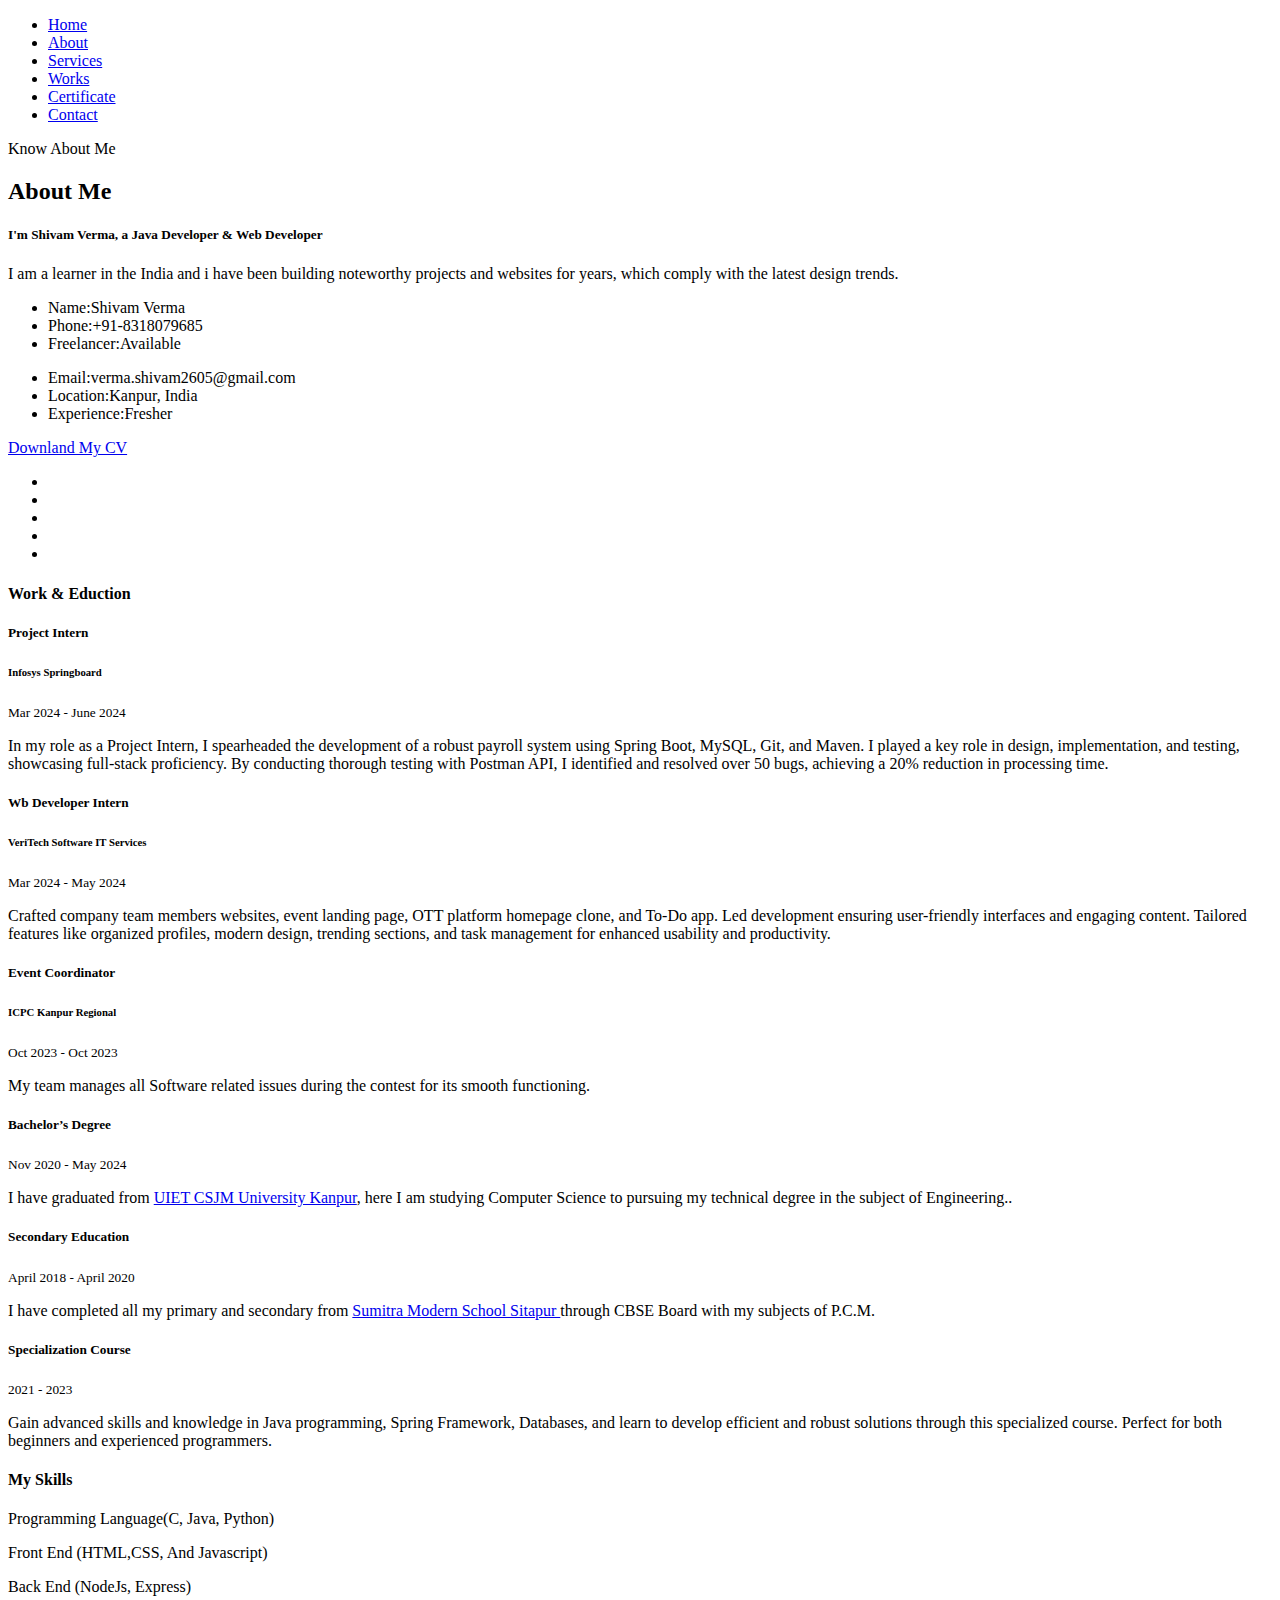
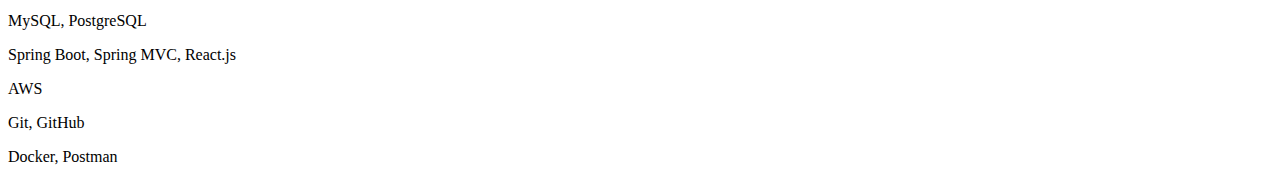
==== about.html @ c759f681 "updated information" ====
<!doctype html>
<html lang="en">


<!-- Mirrored from elmiz.assiagroupe.net/Elmiz/8/light/about.html by HTTrack Website Copier/3.x [XR&CO'2014], Fri, 14 Apr 2023 18:51:17 GMT -->
<head>
    <!-- Meta -->
    <meta charset="UTF-8">
    <meta name="viewport" content="width=device-width, initial-scale=1.0">
    <meta http-equiv="X-UA-Compatible" content="ie=edge">

    <!-- favicon -->
    <link rel="icon" sizes="16x16" href="assets/img/favicon.png">

    <!-- Title -->
    <title> Shivam - Personal Portfolio  </title>

    <!-- CSS Plugins -->
    <link rel="stylesheet" href="assets/css/all.css">
    <link rel="stylesheet" href="assets/css/elegant-font-icons.css">
    <link rel="stylesheet" href="assets/css/bootstrap.min.css">
    <link rel="stylesheet" href="assets/css/magnific-popup.css">
    <link rel="stylesheet" href="assets/css/owl.carousel.css">
    <link rel="stylesheet" href="assets/css/animate.css">
    <link rel="stylesheet" href="assets/css/dark.css">

    <!-- Font Google -->
    <link href="https://fonts.googleapis.com/css?family=Poppins:300,400,500,600,700,800,900&amp;display=swap" rel="stylesheet">
    <link href="https://fonts.googleapis.com/css?family=Muli:300,400,500,600,700,800,900&amp;display=swap" rel="stylesheet">

    <!-- main style -->
    <link rel="stylesheet" href="assets/css/style.css">
    <link rel="stylesheet" href="assets/css/colors/color-6.css">
    <link rel="stylesheet" href="assets/css/custom.css">
</head>

<body>

    <!--Menu-->
    
    <div class="main-menu fixed-top main-menu-left">
        <nav class="nav-menu">
            <ul class="menu">
                <li><a href="index.html">Home</a></li>
                <li><a href="about.html" class="active">About</a></li>
                <li><a href="services.html">Services</a></li>
                <li><a href="works.html">Works</a></li>
                <li><a href="certificate.html">Certificate</a></li>
                <!-- <li><a href="blog.html">Blog</a></li> -->
                <li><a href="contact.html">Contact</a></li>
              
            </ul>
        </nav>
        <!--hamburger-menu-->
        <a class="hamburger-menu js-toggle-menu" href="#" >
            <div class="g-lines">
                <span class="line line-dark"></span>
                <span class="line line-dark"></span>
                <span class="line line-dark"></span>
            </div>
        </a>
    </div>

    <!-- About-->
    <div class="section">
        <div class="container">
            <!--Section title-->
            <div class="row" >
                <div class="col-12">
                    <div class="section-heading">
                        <p class="section-description bg-base-color">Know About Me</p>
                        <h2 class="section-title">About Me</h2>
                    </div>
                </div>
            </div>
            <!--about-info-->
            <div class="row d-flex align-items-center mb-50 wow customFadeInUp slow">
                <div class="col-lg-7 ">
                    <div class="about-info">
                        <h5>I'm Shivam Verma, a Java Developer & Web Developer</h5>
                        <p>I am a learner in the India and i have been building noteworthy projects and websites for years,
                                which comply with the latest design trends.</p>
                        <div class="g-listes">
                            <ul class="liste">
                                <li><span>Name:</span>Shivam Verma</li>
                                <li><span>Phone:</span>+91-8318079685</li>
                                <li><span>Freelancer:</span>Available</li>
                            </ul>
                            <ul class="liste">
                                <li><span>Email:</span>verma.shivam2605@gmail.com</li>
                                <li><span>Location:</span>Kanpur, India</li>
                                <li><span>Experience:</span>Fresher</li>
                            </ul>
                        </div>
                        <div class="g-bottom">
                            <a href="https://drive.google.com/file/d/1hTphxj_mIZA0-glOb_nkj4LKIjiWDKxx/view?usp=share_link" class="btn-custom">Downland My CV</a>
                            <ul class="social-icons  list-inline">
                                <li>
                                    <a href="#">
                                        <a href="https://www.linkedin.com/in/shivamverma61/"><i class="fab fa-linkedin"></i></a>  
                                    </a>
                                </li>
                                <li>
                                    <a href="#">
                                        <a href="https://twitter.com/Arthur31692023/"> <i class="fab fa-twitter"></i></a> 
                                    </a>
                                </li>
                                <li>
                                    <a href="#">
                                        <a href="https://www.instagram.com/zenvoyager_88">  <i class="fab fa-instagram"></i></a> 
                                    </a>
                                </li>
                                <li>
                                    <a href="#">
                                        <a href="https://github.com/shivamverma26"><i class="fab fa-github"></i></a>
                                        
                                    </a>
                                </li>
                                <li>
                                    <a href="#">
                                        <a href="mailto:verma.shivam2605@gmail.com"><i class="fab fa-google"></i></a>
                                        
                                    </a>
                                </li>
                            </ul>
                        </div>
                    </div>
                </div>
                <div class="col-lg-5">
                    <div class="row">
                        <div class="col-6">
                            <div class="about-box">
                                <!-- <h2 class="base-color">5</h2>
                                <p>Projects Completed</p> -->
                            </div>
                        </div>
                        <div class="col-6">
                            <div class="about-box">
                                <!-- <h2 class="base-color">4</h2>
                                <p>Good Experince</p> -->
                            </div>
                        </div>
                        <div class="col-6">
                            <div class="about-box">
                                <!-- <h2 class="base-color">3</h2>
                                <p>Satisfied Clients</p> -->
                            </div> 
                        </div>
                        <div class="col-6">
                            <!-- <div class="about-box">
                                <h2 class="base-color">15</h2>
                                <p>awards won</p>
                            </div> -->
                        </div>
                    </div> 
                </div>
            </div>
          
            <!--Work & Eduction-->
            <div class="section-sub-heading">
                <h4 class="section-sub-title"> Work & Eduction</h4>
            </div>
            <div class="row mb-50">
                <div class="col-md-6 wow customFadeInUp  delay-0-2s slow">
                    <div class="timeline">
                        <div class="timeline-item">
                            <div class="icon"></div>
                            <div class="box">
                                <h5>Project Intern</h5> <h6>Infosys Springboard<br></h6> 
                                <small class="bg-base-color"> Mar 2024 - June 2024</small>
                                <p>In my role as a Project Intern, I spearheaded the development of a robust payroll system using Spring Boot, MySQL, Git, and Maven. I played a key role in design, implementation, and testing, showcasing full-stack proficiency. By conducting thorough testing with Postman API, I identified and resolved over 50 bugs, achieving a 20% reduction in processing time.

                                </p>
                            </div>
                        </div>
                        <div class="timeline-item">
                            <div class="icon"></div>
                            <div class="box">
                                <h5>Wb Developer Intern</h5><h6>VeriTech Software IT Services<br></h6> 
                                <small class="bg-base-color"> Mar 2024 - May 2024</small>
                                <p>Crafted company team members websites, event landing page, OTT platform homepage clone, and To-Do app. Led development ensuring user-friendly interfaces and engaging content. Tailored features like organized profiles, modern design, trending sections, and task management for enhanced usability and productivity.</p>
                            </div>
                        </div>
                        <div class="timeline-item">
                            <div class="icon"></div>
                            <div class="box ">
                                <h5>Event Coordinator </h5><h6>ICPC Kanpur Regional<br></h6>
                                <small class="bg-base-color"> Oct 2023 - Oct 2023</small>
                                <p>My team manages all Software related issues during the contest for its smooth functioning.</p>
                            </div>
                        </div>
                    </div>
                </div>
                <div class="col-md-6 wow customFadeInUp delay-0-4s slow">
                    <div class="timeline">
                        <div class="timeline-item">
                            <div class="icon"></div>
                            <div class="box ">
                                <h5>Bachelor’s Degree</h5>
                                <small class="bg-base-color">Nov 2020 - May 2024</small>
                                <p>I have graduated from
                                    <a href="https://csjmu.ac.in/school-of-engineering-and-technology/">UIET CSJM University Kanpur</a>, here I am studying Computer Science to pursuing my technical degree in the subject of Engineering..</p>
                            </div>
                        </div>
                        <div class="timeline-item">
                            <div class="icon"> </div>
                            <div class="box ">
                                <h5>Secondary Education</h5>
                                <small class="bg-base-color">April 2018 - April 2020</small>
                                <p>I have completed all my primary and secondary from
                                    <a href="https://sumitraschools.com/sumitra-modern-school/">Sumitra Modern School Sitapur </a>through CBSE Board with my subjects of P.C.M.</p>
                            </div>
                        </div>
                        <div class="timeline-item">
                            <div class="icon"></div>
                            <div class="box">
                                <h5>Specialization Course </h5>
                                <small class="bg-base-color"> 2021 - 2023</small>
                                <p>Gain advanced skills and knowledge in Java programming, Spring Framework, Databases, and learn to develop efficient and robust solutions through this specialized course. Perfect for both beginners and experienced programmers.</p>
                            </div>
                        </div>
                    </div>
                </div>
            </div>

            <!--Skills-->
            <div class="section-sub-heading">
                <h4 class="section-sub-title"> My Skills</h4>
            </div>
            <div class="row">
                <div class="col-md-6">

                    <!--skill-item Prog Lang-->
                    <div class="skill-item">
                        <p>Programming Language(C, Java, Python) </p>
                        <div class="skill-progress">
                            <div class="skill-progress-bar bg-base-color" role="progressbar" aria-valuenow="100" aria-valuemin="0" aria-valuemax="100">
                                <!-- <span>80%</span> -->
                            </div>
                        </div>
                    </div>
                    <!--skill-item Front-End -->
                    <div class="skill-item">
                        <p>Front End (HTML,CSS, And Javascript)</p>
                        <div class="skill-progress">
                            <div class="skill-progress-bar bg-base-color" role="progressbar" aria-valuenow="100" aria-valuemin="0" aria-valuemax="100">
                                <!-- <span>82%</span> -->
                            </div>
                        </div>
                    </div>
            
                    
                    <!--skill-item-->
                    <div class="skill-item">
                        <p>Back End (NodeJs, Express) </p>
                        <div class="skill-progress">
                            <div class="skill-progress-bar bg-base-color" role="progressbar" aria-valuenow="100" aria-valuemin="0" aria-valuemax="100">
                                <!-- <span>75%</span> -->
                            </div>
                        </div>
                    </div>
                    
                    
                    <!--skill-item DB-->
                    <div class="skill-item">
                        <p>MySQL, PostgreSQL</p>
                        <div class="skill-progress">
                            <div class="skill-progress-bar bg-base-color" role="progressbar" aria-valuenow="100" aria-valuemin="0" aria-valuemax="100">
                                <!-- <span>80%</span> -->
                            </div>
                        </div>
                    </div>
                </div>
                <div class="col-md-6">
                    <!--skill-item framework-->
                    <div class="skill-item">
                        <p>Spring Boot, Spring MVC, React.js</p>
                        <div class="skill-progress">
                            <div class="skill-progress-bar bg-base-color" role="progressbar" aria-valuenow="100" aria-valuemin="0" aria-valuemax="100">
                                <!-- <span>70%</span> -->
                            </div>
                        </div>
                    </div>
            
                    <!--skill-item cloud-->
                    <div class="skill-item">
                        <p>AWS</p>
                        <div class="skill-progress">
                            <div class="skill-progress-bar bg-base-color" role="progressbar" aria-valuenow="100" aria-valuemin="0" aria-valuemax="100">
                                <!-- <span>80%</span> -->
                            </div>
                        </div>
                    </div>
            
                    <!--skill-item Versiob control-->
                    <div class="skill-item">
                        <p>Git, GitHub </p>
                        <div class="skill-progress">
                            <div class="skill-progress-bar bg-base-color" role="progressbar" aria-valuenow="100" aria-valuemin="0" aria-valuemax="100">
                                <!-- <span>75%</span> -->
                            </div>
                        </div>
                    </div>
            
                    <!--skill-item tool-->
                    <div class="skill-item">
                         <p>Docker, Postman</p>
                        <div class="skill-progress">
                           <div class="skill-progress-bar bg-base-color" role="progressbar" aria-valuenow="100" aria-valuemin="0" aria-valuemax="100">
                              <!--   <span>70%</span> -->
                            </div>
                        </div>
                    </div>
                </div>
            </div>
        </div>
    </div>

    <!--loading -->
    <div class="loading">
        <div class="circle"></div>
    </div>


    <!-- jQuery first, then Popper.js, then Bootstrap JS -->
    <script src="assets/js/jquery-3.5.0.min.js"></script>
    <script src="assets/js/popper.min.js"></script>
    <script src="assets/js/bootstrap.min.js"></script>
    
    <!-- JS Plugins  -->
    <script src="assets/js/jquery.magnific-popup.min.js"></script>
    <script src="assets/js/owl.carousel.min.js"></script>
    <script src="assets/js/jquery.mixitup.js"></script>
    <script src="assets/js/wow.min.js"></script>
    <script src="assets/js/ajax-contact.js"></script>
    <script src="assets/js/jquery.animatedheadline.min.js"></script>
    <script src="assets/js/main.js"></script>
    <script src="assets/js/dark.js"></script>


</body>


<!-- Mirrored from elmiz.assiagroupe.net/Elmiz/8/light/about.html by HTTrack Website Copier/3.x [XR&CO'2014], Fri, 14 Apr 2023 18:51:17 GMT -->
</html>
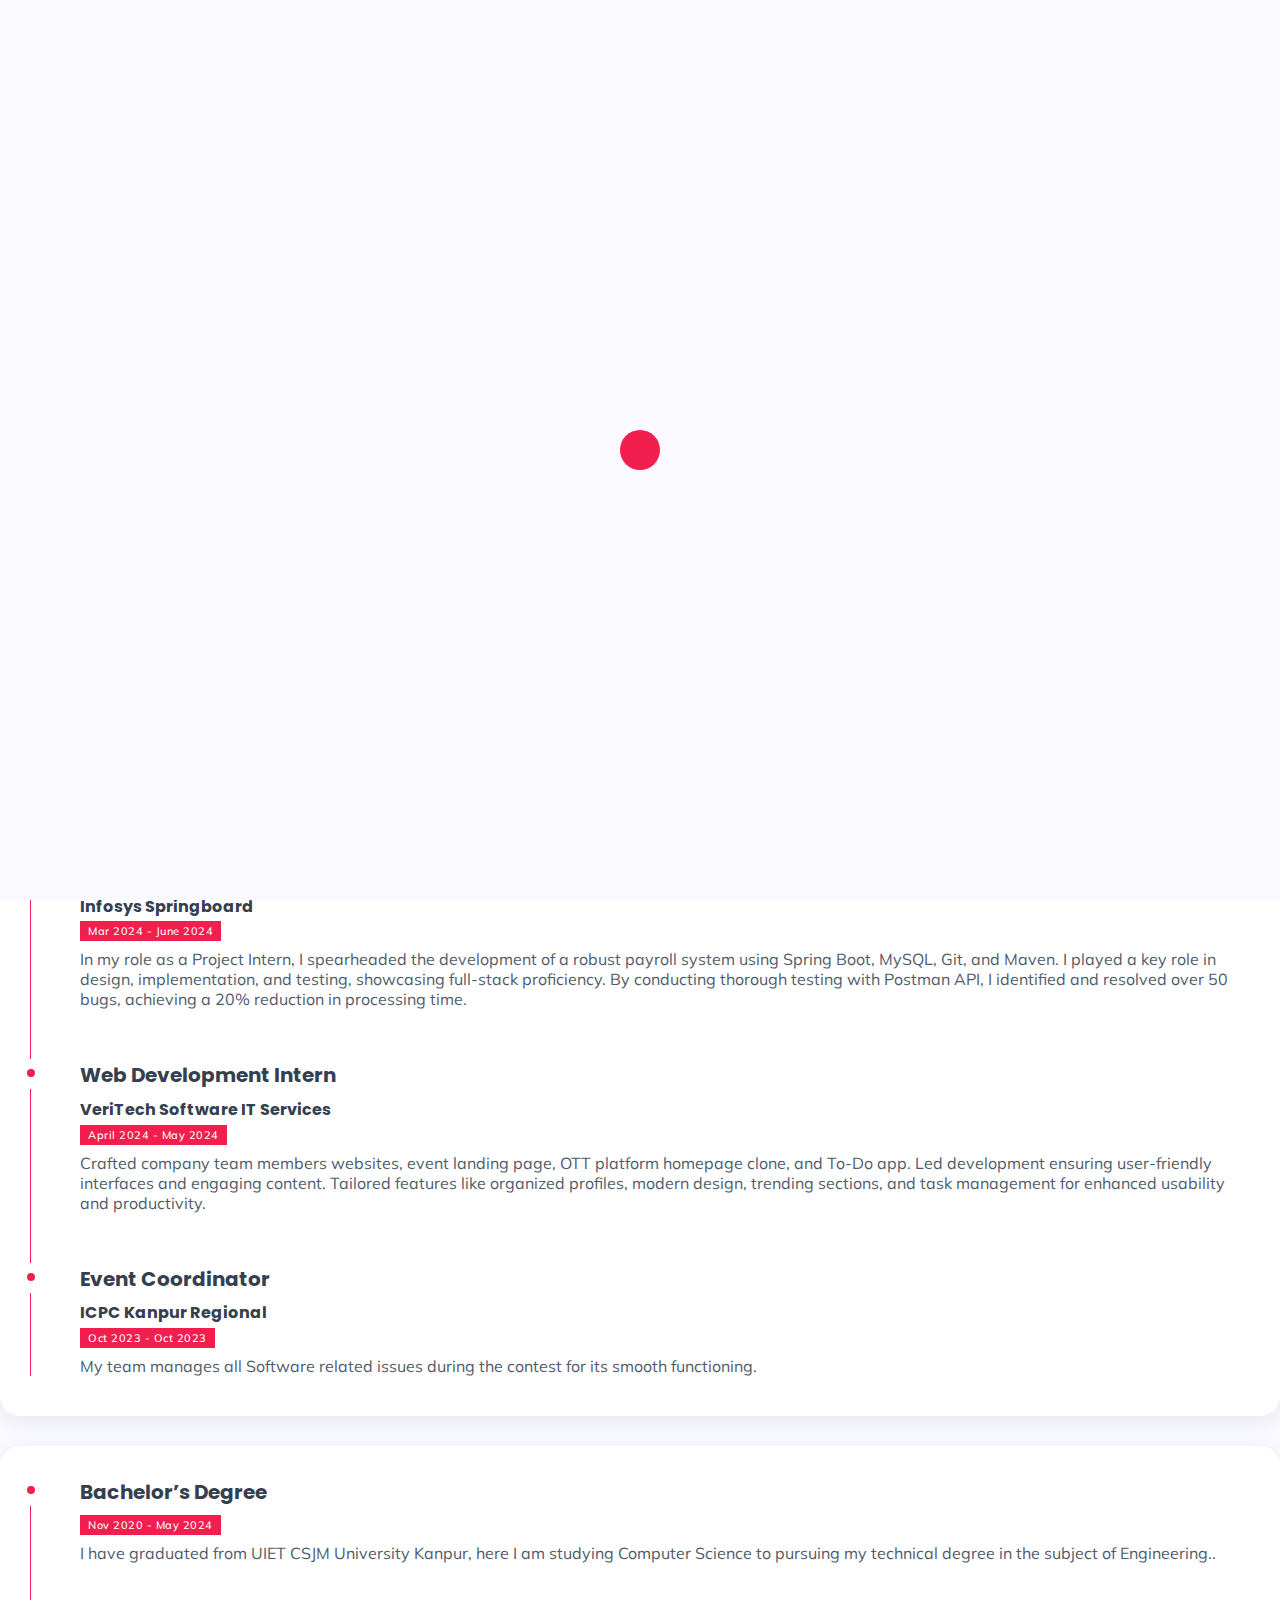
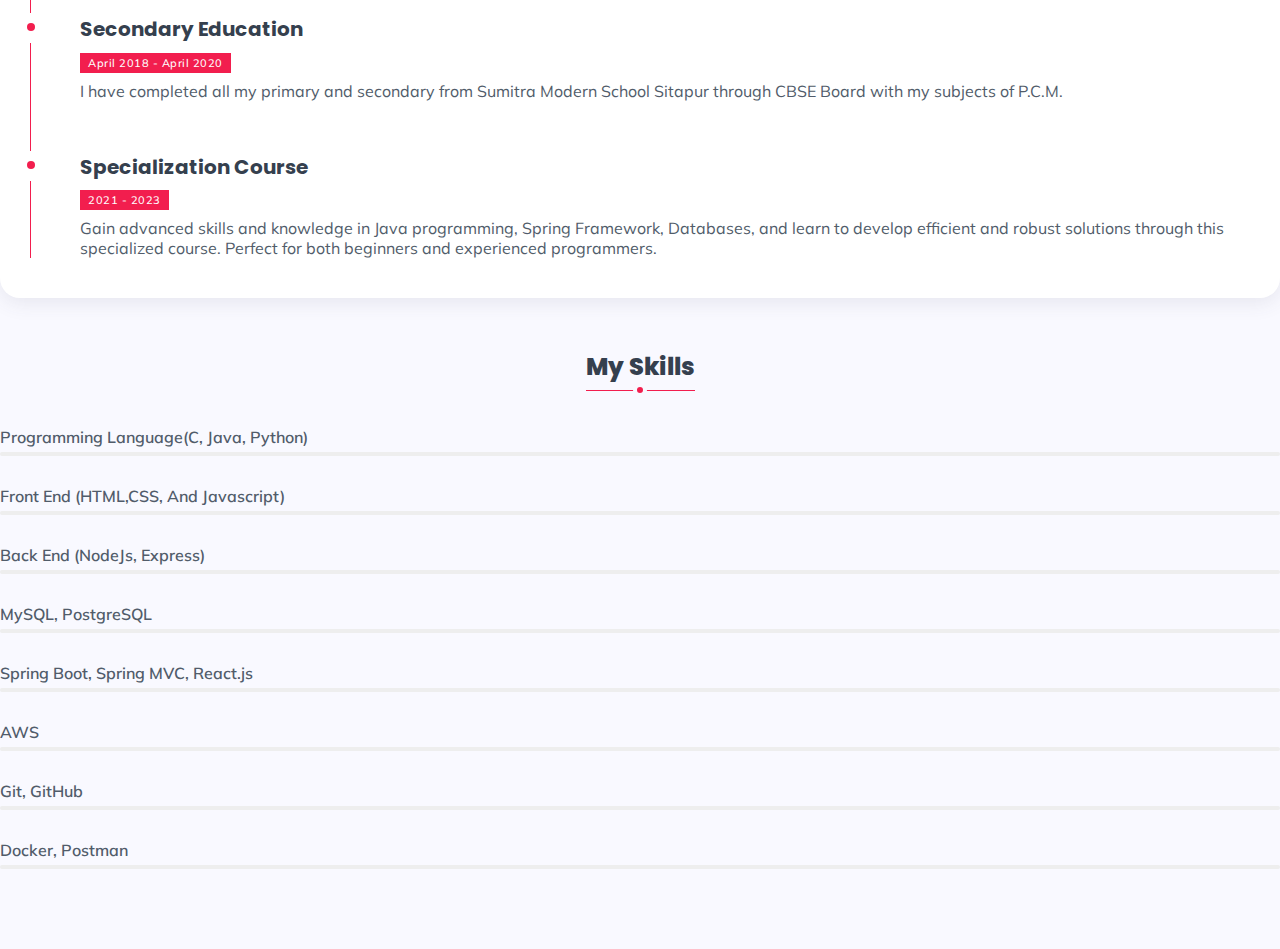
==== commit 867b65c1: "Information Updated" ====
--- a/about.html
+++ b/about.html
@@ -93,7 +93,7 @@
                             </ul>
                         </div>
                         <div class="g-bottom">
-                            <a href="https://drive.google.com/file/d/1hTphxj_mIZA0-glOb_nkj4LKIjiWDKxx/view?usp=share_link" class="btn-custom">Downland My CV</a>
+                            <a href="https://drive.google.com/file/d/1fwcep6TdMGBKOOSjmCkpEMWNkFRRt64e/view?usp=sharing" class="btn-custom">Downland My CV</a>
                             <ul class="social-icons  list-inline">
                                 <li>
                                     <a href="#">
@@ -166,7 +166,7 @@
                         <div class="timeline-item">
                             <div class="icon"></div>
                             <div class="box">
-                                <h5>Project Intern</h5> <h6>Infosys Springboard<br></h6> 
+                                <h5>Web Development Intern</h5> <h6>Infosys Springboard<br></h6> 
                                 <small class="bg-base-color"> Mar 2024 - June 2024</small>
                                 <p>In my role as a Project Intern, I spearheaded the development of a robust payroll system using Spring Boot, MySQL, Git, and Maven. I played a key role in design, implementation, and testing, showcasing full-stack proficiency. By conducting thorough testing with Postman API, I identified and resolved over 50 bugs, achieving a 20% reduction in processing time.
 
@@ -176,8 +176,8 @@
                         <div class="timeline-item">
                             <div class="icon"></div>
                             <div class="box">
-                                <h5>Wb Developer Intern</h5><h6>VeriTech Software IT Services<br></h6> 
-                                <small class="bg-base-color"> Mar 2024 - May 2024</small>
+                                <h5>Web Development Intern</h5><h6>VeriTech Software IT Services<br></h6> 
+                                <small class="bg-base-color"> April 2024 - May 2024</small>
                                 <p>Crafted company team members websites, event landing page, OTT platform homepage clone, and To-Do app. Led development ensuring user-friendly interfaces and engaging content. Tailored features like organized profiles, modern design, trending sections, and task management for enhanced usability and productivity.</p>
                             </div>
                         </div>
--- a/assets/css/style.css
+++ b/assets/css/style.css
@@ -0,0 +1,2013 @@
+/* -----------------------------------------------
+				CSS Styles 
+--------------------------------------------------
+
+    Template Name: Shivam - Personal Portfolio Template
+    
+--------------------------------------------------
+
+Table of Content
+
+    - Global
+    - Section
+    - Menu
+    - Home
+    - About
+    - Services
+    - Works
+    - Blog
+    - Blog-single
+	- Contact 
+	- Preloader 
+    - Responsive
+    - Dark
+ 
+
+----------------------------------- */
+/* -----------------------------------
+		 Global
+----------------------------------- */
+* {
+  margin: 0;
+  padding: 0;
+  font-family: inherit;
+  outline: none !important;
+  list-style: none !important;
+}
+
+*:after,
+*:before {
+  -webkit-box-sizing: border-box;
+          box-sizing: border-box;
+  padding: 0;
+  margin: 0;
+}
+
+html {
+  scroll-behavior: smooth;
+}
+
+body {
+  font-family: "Muli", sans-serif;
+  font-size: 16px;
+  background-color: #F9F9FF;
+  color: #515c6a;
+  font-weight: 400;
+}
+
+h1, h2, h3, h4, h5, h6 {
+  font-family: "Poppins", sans-serif;
+  font-weight: 700;
+  line-height: 1.618;
+  color: #35404e;
+  margin: 0;
+}
+
+h1 {
+  font-size: 40px;
+}
+
+h2 {
+  font-size: 36px;
+}
+
+h3 {
+  font-size: 28px;
+}
+
+h4 {
+  font-size: 24px;
+}
+
+h5 {
+  font-size: 20px;
+}
+
+h6 {
+  font-size: 16px;
+}
+
+a {
+  text-decoration: none;
+  color: inherit;
+}
+
+a:hover, a:focus {
+  text-decoration: none;
+  color: #f21e4e;
+}
+
+.base-color {
+  color: #f21e4e;
+}
+
+.bg-base-color {
+  background-color: #f21e4e;
+}
+
+.max-width-400 {
+  max-width: 400px;
+}
+
+img {
+  max-width: 65%;
+  height: auto;
+}
+img.cup_img {
+  max-width: 65%;
+  height: auto;
+}
+img.banana_img {
+  max-width: 90%;
+  height: auto;
+}
+img.banana_img1{
+  max-width: 90%;
+  height: auto;
+  position: relative;
+  bottom: -50px;
+}
+.home {
+  background: url("../img/bg/temp.jpg"); 
+  margin-bottom: -100px;
+}
+
+ul {
+  margin-bottom: 0;
+}
+
+.list-inline li {
+  display: inline-block;
+}
+
+/* margin */
+.mb-50 {
+  margin-bottom: 50px;
+}
+
+.mb-40 {
+  margin-bottom: 40px;
+}
+
+.mb-30 {
+  margin-bottom: 30px;
+}
+
+.mb-20 {
+  margin-bottom: 20px;
+}
+
+.mt-40 {
+  margin-top: 40px;
+}
+
+/*  Buttons  */
+.btn-custom {
+  cursor: pointer;
+  display: -webkit-inline-box;
+  display: -ms-inline-flexbox;
+  display: inline-flex;
+  -webkit-box-align: center;
+      -ms-flex-align: center;
+          align-items: center;
+  position: relative;
+  text-align: center;
+  white-space: nowrap;
+  vertical-align: middle;
+  font-size: 16px;
+  font-weight: 600;
+  line-height: 24px;
+  padding: 8px 35px;
+  text-transform: capitalize;
+  z-index: 1;
+  border-radius: 20px;
+  background-color: #f21e4e;
+  color: #ffffff;
+  border: 1px solid #f21e4e;
+  -webkit-transition: all 0.5s ease;
+  transition: all 0.5s ease;
+}
+
+.btn-custom:hover, .btn-custom:focus {
+  color: #f21e4e;
+  background-color: transparent;
+  outline: none;
+}
+
+/*  Logo  */
+.main-logo {
+  position: absolute;
+  padding-top: 40px;
+  right: 0;
+  left: 0;
+  z-index: 1000;
+}
+
+.main-logo .logo {
+  font-weight: 600;
+  font-size: 22px;
+  font-family: "Poppins", sans-serif;
+  background-color: transparent;
+  color: #f21e4e;
+  width: 45px;
+  height: 45px;
+  border-radius: 50%;
+  display: inline-block;
+  line-height: 45px;
+  border: 2px solid #f21e4e;
+  text-align: center;
+  margin-right: 80px; /* Adjust this value to shift right */
+
+}
+
+.main-logo .logo:hover {
+  color: #f21e4e;
+}
+
+.main-logo .logo-white {
+  background-color: transparent;
+  color: #ffffff !important;
+  border: 2px solid #ffffff !important;
+}
+
+.main-logo .logo-white:hover {
+  color: #ffffff;
+}
+
+/* animation */
+.customFadeInUp {
+  -webkit-animation-name: customFadeInUp;
+          animation-name: customFadeInUp;
+}
+
+@-webkit-keyframes customFadeInUp {
+  from {
+    opacity: 0;
+    -webkit-transform: translate3d(0, 100px, 0);
+            transform: translate3d(0, 100px, 0);
+  }
+  to {
+    opacity: 1;
+    -webkit-transform: translate3d(0, 0, 0);
+            transform: translate3d(0, 0, 0);
+  }
+}
+
+@keyframes customFadeInUp {
+  from {
+    opacity: 0;
+    -webkit-transform: translate3d(0, 100px, 0);
+            transform: translate3d(0, 100px, 0);
+  }
+  to {
+    opacity: 1;
+    -webkit-transform: translate3d(0, 0, 0);
+            transform: translate3d(0, 0, 0);
+  }
+}
+
+.slow {
+  -webkit-animation-duration: 1.5s;
+          animation-duration: 1.5s;
+}
+
+.delay-0-2s {
+  -webkit-animation-delay: 0.2s;
+          animation-delay: 0.2s;
+}
+
+.delay-0-3s {
+  -webkit-animation-delay: 0.3s;
+          animation-delay: 0.3s;
+}
+
+.delay-0-4s {
+  -webkit-animation-delay: 0.4s;
+          animation-delay: 0.4s;
+}
+
+.delay-0-5s {
+  -webkit-animation-delay: 0.5s;
+          animation-delay: 0.5s;
+}
+
+.delay-0-6s {
+  -webkit-animation-delay: 0.6s;
+          animation-delay: 0.6s;
+}
+
+.delay-0-7s {
+  -webkit-animation-delay: 0.7s;
+          animation-delay: 0.7s;
+}
+
+.delay-0-8s {
+  -webkit-animation-delay: 0.8s;
+          animation-delay: 0.8s;
+}
+
+.delay-0-9s {
+  -webkit-animation-delay: 0.9s;
+          animation-delay: 0.9s;
+}
+
+.delay-0-10s {
+  -webkit-animation-delay: 1s;
+          animation-delay: 1s;
+}
+
+/* ------------------------------
+		 Section
+------------------------------ */
+.section {
+  padding: 80px 0px 50px 0px;
+}
+
+.section-heading {
+  text-align: center;
+  margin-bottom: 75px;
+}
+
+.section-heading h2 {
+  line-height: 1;
+}
+
+.section-description {
+  display: inline-block;
+  line-height: 1;
+  margin-bottom: 5px;
+  color: #ffffff;
+  border-radius: 0px;
+  position: relative;
+  padding: 5px 10px;
+  font-size: 13px;
+}
+
+.section-title {
+  font-weight: 900;
+  color: #35404e;
+}
+
+.section-sub-heading {
+  margin: auto;
+  text-align: center;
+  margin-bottom: 40px;
+}
+
+.section-sub-title {
+  font-weight: 800;
+  position: relative;
+  margin: auto;
+  text-align: center;
+  display: inline-block;
+}
+
+.section-sub-title:after {
+  position: absolute;
+  content: "";
+  left: 0px;
+  top: auto;
+  width: 100%;
+  height: 1px;
+  bottom: -4px;
+  background-color: #f21e4e;
+  z-index: -1;
+}
+
+.section-sub-title:before {
+  position: absolute;
+  content: "";
+  left: 0;
+  top: auto;
+  width: 14px;
+  height: 14px;
+  bottom: -10px;
+  border-radius: 50%;
+  background-color: #f21e4e;
+  right: 0;
+  margin: auto;
+  z-index: 2;
+  border: 4px solid #F9F9FF;
+}
+
+/* -----------------------------------
+		Menu
+----------------------------------- */
+.main-menu {
+  padding-top: 40px;
+}
+
+.main-menu .menu {
+  background-color: #ffffff;
+  display: none;
+  list-style: none;
+  margin: 0;
+  padding: 0px 20px;
+  position: absolute;
+  top: 86px;
+  width: 150px;
+  right: 50px;
+  -webkit-box-shadow: 0px 5px 20px 0px rgba(69, 67, 96, 0.1);
+          box-shadow: 0px 5px 20px 0px rgba(69, 67, 96, 0.1);
+}
+
+.main-menu .menu li {
+  padding-top: 15px;
+}
+
+.main-menu .menu li:first-child {
+  padding-top: 20px;
+}
+
+.main-menu .menu li:last-child {
+  padding-bottom: 20px;
+}
+
+.main-menu .menu li a {
+  display: block;
+  text-align: left;
+  text-decoration: none;
+  color: #35404e;
+  -webkit-transition: all 0.3s ease-in-out;
+  transition: all 0.3s ease-in-out;
+}
+
+.main-menu .menu li a.active {
+  position: relative;
+  color: #f21e4e;
+}
+
+.main-menu .menu li a.active:after {
+  position: absolute;
+  content: "";
+  left: 0px;
+  top: 0px;
+  width: 2px;
+  height: 100%;
+  background-color: #f21e4e;
+  margin-left: -20px;
+  bottom: 0;
+}
+
+.main-menu .hamburger-menu {
+  display: inline-block;
+  -webkit-transition: all 0.3s ease-in-out;
+  transition: all 0.3s ease-in-out;
+  position: absolute;
+  right: 50px;
+  top: 40px;
+  margin-left: auto;
+  height: 45px;
+}
+
+.main-menu .hamburger-menu:hover {
+  cursor: pointer;
+}
+
+.main-menu .hamburger-menu .g-lines {
+  padding-top: 12px;
+}
+
+.main-menu .hamburger-menu .line {
+  background: #ffffff;
+  display: block;
+  height: 2px;
+  margin: 0 0 6px;
+  width: 30px;
+  margin-left: auto;
+  text-align: left;
+  -webkit-transition: all 0.3s ease-in-out;
+  transition: all 0.3s ease-in-out;
+}
+
+.main-menu .hamburger-menu .line:first-child {
+  width: 17px;
+}
+
+.main-menu .hamburger-menu .line:nth-child(3) {
+  width: 22px;
+}
+
+.main-menu .hamburger-menu .line-dark {
+  background: #35404e;
+}
+
+.main-menu .hamburger-menu.open .line {
+  margin: 0 0 5px;
+}
+
+.main-menu .hamburger-menu.open .line:first-child {
+  -webkit-transform: rotate(45deg);
+          transform: rotate(45deg);
+  -webkit-transform-origin: 4px;
+          transform-origin: 4px;
+  width: 30px;
+}
+
+.main-menu .hamburger-menu.open .line:nth-child(2) {
+  opacity: 0;
+}
+
+.main-menu .hamburger-menu.open .line:nth-child(3) {
+  -webkit-transform: rotate(-45deg);
+          transform: rotate(-45deg);
+  -webkit-transform-origin: 8px;
+          transform-origin: 8px;
+  width: 30px;
+}
+
+.main-menu-left .menu {
+  left: 50px !important;
+}
+
+.main-menu-left .hamburger-menu {
+  left: 50px !important;
+  right: auto !important;
+}
+
+.main-menu-left .hamburger-menu .line {
+  margin-left: 0;
+}
+
+/* ------------------------------
+		 Home
+------------------------------ */
+.home {
+  height: 100vh;
+  background-position: center center;
+  background-size: cover;
+  position: relative;
+  z-index: 1;
+}
+
+.home:after {
+  position: absolute;
+  content: "";
+  left: 0;
+  top: 0;
+  width: 100%;
+  height: 100%;
+  background-color: #000000;
+  z-index: -1;
+}
+
+.home-banner {
+  text-align: center;
+  margin-top: 15px;
+  margin-right: 80px; /* Adjust this value to shift right */
+}
+
+
+.home-banner h6 {
+  color: #eee;
+  margin-bottom: 25px;
+  font-weight: 400;
+}
+
+.home-banner h1 {
+  margin-bottom: 25px;
+  color: #ffffff;
+  letter-spacing: 0.5px;
+  font-weight: 800;
+  text-align: center;
+}
+
+.home-banner h1.cd-headline {
+  font-size: 40px;
+  font-weight: 800;
+}
+
+.home-banner h1.cd-headline span {
+  padding: 0;
+}
+
+.home-banner h1.cd-headline .cd-words-wrapper {
+  text-align: center;
+}
+
+.home-banner h1.cd-headline .cd-words-wrapper:after {
+  background-color: transparent;
+}
+
+.home-banner p {
+  color: #ffffff;
+  margin: auto auto 30px auto;
+}
+
+.home-banner .social-icons {
+  margin-bottom: 30px;
+  z-index: 1;
+  position: relative;
+}
+
+.home-banner .social-icons li {
+  margin-right: 20px;
+  width: 35px;
+  height: 35px;
+  background-color: rgba(255, 255, 255, 0.1);
+  border-radius: 50%;
+  text-align: center;
+}
+
+.home-banner .social-icons li i {
+  color: #eee;
+  line-height: 35px;
+  font-size: 15px;
+}
+
+.home-banner .social-icons li i:hover {
+  color: #f21e4e;
+}
+
+.home-banner .social-icons li:last-child {
+  margin-right: 0px;
+}
+
+.home-banner .g-buttons .btn-custom {
+  margin-right: 20px;
+}
+
+.home .copyright {
+  position: absolute;
+  bottom: 40px;
+  margin: auto;
+  width: 100%;
+}
+
+.home .copyright span {
+  font-size: 15px;
+  color: #eee;
+  margin-bottom: 0;
+  font-weight: 400;
+  letter-spacing: 0.3px;
+}
+
+.home .copyright span .sel {
+  padding: 0px 4px;
+  opacity: 0.5;
+}
+
+.home-1:after {
+  opacity: 0;
+}
+
+.home-2:after {
+  opacity: 0.5;
+}
+
+.home-3:after {
+  top: 0;
+  left: -50%;
+  opacity: 0.6;
+  width: 100%;
+  -webkit-transition: all 0.5s cubic-bezier(0.7, 0, 0.3, 1);
+  transition: all 0.5s cubic-bezier(0.7, 0, 0.3, 1);
+  -webkit-transform: skew(-15deg, 0deg);
+          transform: skew(-15deg, 0deg);
+}
+
+.home-4 {
+  background-color: #F9F9FF;
+  overflow: hidden;
+}
+
+.home-4:after {
+  top: 0;
+  left: 50%;
+  opacity: 1;
+  width: 100%;
+  background-color: #f21e4e;
+  -webkit-transition: all 0.5s cubic-bezier(0.7, 0, 0.3, 1);
+  transition: all 0.5s cubic-bezier(0.7, 0, 0.3, 1);
+  -webkit-transform: skew(-15deg, 0deg);
+          transform: skew(-15deg, 0deg);
+  z-index: -1;
+}
+
+.home-4 .home-banner h1 {
+  color: #35404e;
+}
+
+.home-4 .home-banner p, .home-4 .home-banner .social-icons i, .home-4 .home-banner h6 {
+  color: #35404e;
+}
+
+.home-4 .home-banner .social-icons li {
+  background-color: rgba(53, 64, 78, 0.1);
+}
+
+.home-4 .hero {
+  position: absolute;
+  right: 0px;
+  top: 0;
+  width: 100%;
+  height: 100%;
+  background-position: center bottom;
+  background-size: cover;
+}
+
+.home-4 .copyright span {
+  color: #35404e;
+}
+
+.home-5 {
+  background-color: #f21e4e;
+  background-position: center bottom;
+}
+
+.home-5:after {
+  top: 0;
+  left: -50%;
+  opacity: 0.1;
+  width: 100%;
+  -webkit-transition: all 0.5s cubic-bezier(0.7, 0, 0.3, 1);
+  transition: all 0.5s cubic-bezier(0.7, 0, 0.3, 1);
+  -webkit-transform: skew(-15deg, 0deg);
+          transform: skew(-15deg, 0deg);
+}
+
+.home-5 .home-banner h1 {
+  color: #ffffff;
+}
+
+.home-5 .home-banner p, .home-5 .home-banner .social-icons i, .home-5 .home-banner h6 {
+  color: #ffffff;
+}
+
+.home-5 .home-banner .social-icons li {
+  background-color: rgba(255, 255, 255, 0.1);
+}
+
+.home-5 .home-banner .social-icons li i:hover {
+  color: #ffffff;
+}
+
+.home-5 .home-banner .btn-custom {
+  background-color: #ffffff;
+  color: #35404e;
+  border: 1px solid #ffffff;
+}
+
+.home-5 .home-banner .btn-custom:hover {
+  background-color: transparent;
+  color: #ffffff;
+}
+
+.home-5 .copyright p {
+  color: #ffffff;
+}
+
+.home-6:after {
+  opacity: 0;
+}
+
+.home-6 .home-banner h1 {
+  color: #35404e;
+}
+
+.home-6 .home-banner p, .home-6 .home-banner .social-icons i, .home-6 .home-banner h6 {
+  color: #35404e;
+}
+
+.home-6 .home-banner .social-icons li {
+  background-color: rgba(53, 64, 78, 0.1);
+}
+
+.home-6 .copyright span {
+  color: #35404e;
+}
+
+.home-dark {
+  background-color: #353353;
+}
+
+.home-dark:after {
+  opacity: 0;
+}
+
+/* ------------------------------
+		About
+------------------------------ */
+.about-hero {
+  margin-bottom: 30px;
+}
+
+.about-hero img {
+  background-color: #eee;
+  border-radius: 5px;
+  -webkit-box-shadow: 0px 5px 20px 0px rgba(69, 67, 96, 0.1);
+          box-shadow: 0px 5px 20px 0px rgba(69, 67, 96, 0.1);
+}
+
+.about-info {
+  margin-bottom: 30px;
+  position: relative;
+}
+
+.about-info h5 {
+  margin-bottom: 20px;
+}
+
+.about-info .g-listes {
+  display: -webkit-box;
+  display: -ms-flexbox;
+  display: flex;
+  -webkit-box-align: center;
+      -ms-flex-align: center;
+          align-items: center;
+  margin-bottom: 15px;
+}
+
+.about-info .liste li {
+  margin-bottom: 13px;
+}
+
+.about-info .liste li span {
+  font-weight: 700;
+  margin-right: 10px;
+  color: #35404e;
+}
+
+.about-info .liste:last-child {
+  margin-left: auto;
+}
+
+.about-info .g-bottom {
+  display: -webkit-box;
+  display: -ms-flexbox;
+  display: flex;
+  -webkit-box-align: center;
+      -ms-flex-align: center;
+          align-items: center;
+}
+
+.about-info .btn-custom {
+  margin-right: 30px;
+}
+
+.about-info .social-icons li {
+  margin-right: 15px;
+}
+
+.about-info .social-icons li i {
+  color: #35404e;
+  font-size: 15px;
+}
+
+.about-info .social-icons li i:hover {
+  color: #f21e4e;
+}
+
+.about-box {
+  background-color: #ffffff;
+  padding: 20px;
+  text-align: center;
+  border-radius: 20px;
+  margin-bottom: 30px;
+  -webkit-box-shadow: 0px 5px 20px 0px rgba(69, 67, 96, 0.1);
+          box-shadow: 0px 5px 20px 0px rgba(69, 67, 96, 0.1);
+}
+
+.about-box h2 {
+  font-weight: 900;
+  font-family: "Poppins", sans-serif;
+  margin-bottom: 0;
+  line-height: 1.3;
+}
+
+.about-box h2:after {
+  content: '+';
+  position: absolute;
+  padding-left: 2px;
+  font-size: 25px;
+  font-weight: 400;
+  top: 25px;
+}
+
+.about-box p {
+  margin-bottom: 0;
+  text-transform: capitalize;
+}
+
+.timeline {
+  padding: 30px 30px 40px 30px;
+  border-radius: 20px;
+  background-color: #ffffff;
+  margin-bottom: 30px;
+  -webkit-box-shadow: 0px 5px 20px 0px rgba(69, 67, 96, 0.1);
+          box-shadow: 0px 5px 20px 0px rgba(69, 67, 96, 0.1);
+}
+
+.timeline-item {
+  display: -webkit-box;
+  display: -ms-flexbox;
+  display: flex;
+}
+
+.timeline-item .icon {
+  position: relative;
+}
+
+.timeline-item .icon:after {
+  position: absolute;
+  content: "";
+  left: auto;
+  top: auto;
+  width: 8px;
+  height: 8px;
+  background-color: #f21e4e;
+  border-radius: 50%;
+  margin-top: 10px;
+  margin-left: -3px;
+}
+
+.timeline-item .icon:before {
+  position: absolute;
+  content: "";
+  left: auto;
+  top: auto;
+  width: 1px;
+  height: calc(100% - 30px);
+  background-color: #f21e4e;
+  margin-top: 30px;
+}
+
+.timeline-item .box {
+  padding-left: 50px;
+  margin-bottom: 50px;
+}
+
+.timeline-item .box h5 {
+  margin-bottom: 5px;
+}
+
+.timeline-item .box h5 span {
+  color: #35404e;
+  font-weight: 400;
+  font-size: 16px;
+  text-transform: capitalize;
+}
+
+.timeline-item .box small {
+  color: #ffffff;
+  padding: 3px 8px;
+  font-weight: 500;
+  font-size: 11px;
+  letter-spacing: 0.5px;
+}
+
+.timeline-item .box p {
+  margin-top: 10px;
+  margin-bottom: 0;
+}
+
+.timeline-item:last-child .box {
+  margin-bottom: 0px;
+}
+
+/*  Skills  */
+.skill-item {
+  margin-bottom: 30px;
+}
+
+.skill-item p {
+  font-weight: 600;
+  margin-bottom: 5px;
+}
+
+.skill-item .skill-progress {
+  background-color: #eee;
+  border-radius: 20px;
+}
+
+.skill-item .skill-progress-bar {
+  width: 0;
+  height: 4px;
+  position: relative;
+  border-radius: 20px;
+  -webkit-transition: all 0.5s ease;
+  transition: all 0.5s ease;
+}
+
+.skill-item .skill-progress-bar span {
+  position: absolute;
+  right: 0;
+  top: -24px;
+  font-size: 13px;
+  font-weight: 500;
+}
+
+/* ------------------------------
+		  Services
+------------------------------ */
+.service-item {
+  padding: 30px;
+  margin-bottom: 60px;
+  border-radius: 20px;
+  text-align: center;
+  position: relative;
+  background-color: #ffffff;
+  -webkit-transition: all 0.7s ease;
+  transition: all 0.7s ease;
+  -webkit-box-shadow: 0px 5px 20px 0px rgba(69, 67, 96, 0.1);
+          box-shadow: 0px 5px 20px 0px rgba(69, 67, 96, 0.1);
+}
+
+.service-item .icon {
+  width: 80px;
+  height: 80px;
+  border-radius: 50%;
+  text-align: center;
+  margin: auto;
+  position: absolute;
+  top: -40px;
+  left: 0;
+  right: 0;
+  border: 8px solid #F9F9FF;
+}
+
+.service-item .icon i {
+  line-height: 60px;
+  font-size: 20px;
+  color: #ffffff;
+}
+
+.service-item .icon h4 {
+  color: #ffffff;
+  line-height: 60px;
+}
+
+.service-item h5 {
+  margin-top: 50px;
+  margin-bottom: 30px;
+  position: relative;
+  display: inline-block;
+  padding: 10px 20px;
+}
+
+.service-item h5:after {
+  position: absolute;
+  content: "";
+  left: auto;
+  top: 0;
+  width: 30px;
+  height: 30px;
+  border-top: 1px solid #f21e4e;
+  border-right: 1px solid #f21e4e;
+  right: 0;
+}
+
+.service-item h5:before {
+  position: absolute;
+  content: "";
+  left: 0;
+  top: auto;
+  width: 30px;
+  height: 30px;
+  bottom: 0;
+  border-bottom: 1px solid #f21e4e;
+  border-left: 1px solid #f21e4e;
+}
+
+.service-item p {
+  margin-bottom: 5px;
+}
+
+.service-item:hover {
+  -webkit-transform: translateY(-10px);
+          transform: translateY(-10px);
+  -webkit-box-shadow: 0px 5px 20px 0px rgba(69, 67, 96, 0.1);
+          box-shadow: 0px 5px 20px 0px rgba(69, 67, 96, 0.1);
+}
+
+/* testimonials */
+.testimonials-item {
+  padding: 30px;
+  border-radius: 20px;
+  background-color: #ffffff;
+  margin-top: 10px;
+  margin-bottom: 30px;
+  text-align: center;
+  margin: auto;
+  -webkit-transition: all 0.5s ease;
+  transition: all 0.5s ease;
+  -webkit-box-shadow: 0px 5px 20px 0px rgba(69, 67, 96, 0.1);
+          box-shadow: 0px 5px 20px 0px rgba(69, 67, 96, 0.1);
+}
+
+.testimonials-item .icon {
+  font-size: 30px;
+  display: inline-block;
+  border-radius: 50%;
+  width: 40px;
+  height: 40px;
+  text-align: center;
+  position: relative;
+  z-index: 1;
+  margin-top: 10px;
+}
+
+.testimonials-item .icon span {
+  color: #ffffff;
+  line-height: 40px;
+  top: 0;
+  position: absolute;
+  left: 0;
+  right: 0;
+  bottom: 0;
+}
+
+.testimonials-item .image {
+  margin: auto;
+  margin-bottom: 20px;
+  padding-top: 5px;
+}
+
+.testimonials-item .image img {
+  width: 90px;
+  height: 90px;
+  border-radius: 50%;
+  margin: auto;
+  border: 2px solid #f21e4e;
+  padding: 2px;
+}
+
+.testimonials-item h6 {
+  font-weight: 600;
+}
+
+.testimonials-item .job {
+  margin-bottom: 20px;
+  font-size: 15px;
+}
+
+.testimonials .owl-dots {
+  text-align: center;
+  line-height: 0;
+  margin-bottom: 30px;
+}
+
+.testimonials .owl-dot span {
+  display: block;
+  width: 10px;
+  height: 10px;
+  background-color: transparent;
+  border: 0;
+  margin: 0 6px;
+  border-radius: 20px;
+  border: 1px solid #f21e4e;
+  -webkit-transition: all 0.5s ease;
+  transition: all 0.5s ease;
+}
+
+.testimonials .owl-dot.active span {
+  background-color: #f21e4e;
+}
+
+.testimonials .owl-stage-outer {
+  padding-bottom: 30px;
+}
+
+/* clients */
+.clients-item {
+  margin-bottom: 30px;
+  border-radius: 20px;
+}
+
+.clients-item img {
+  opacity: 0.8;
+}
+
+.clients-item:hover img {
+  opacity: 1;
+}
+
+/*  Pricing  */
+.pricing-item {
+  text-align: center;
+  padding: 30px 0px;
+  border-radius: 20px;
+  position: relative;
+  margin-bottom: 30px;
+  background-color: #ffffff;
+  z-index: 1;
+  -webkit-box-shadow: 0px 5px 20px 0px rgba(69, 67, 96, 0.1);
+          box-shadow: 0px 5px 20px 0px rgba(69, 67, 96, 0.1);
+  -webkit-transition: all 0.7s ease;
+  transition: all 0.7s ease;
+}
+
+.pricing-item:after {
+  position: absolute;
+  content: "";
+  left: 0;
+  top: 0;
+  width: 100%;
+  height: 110px;
+  background-color: #ffffff;
+  right: 0;
+  z-index: -1;
+  border-radius: 20px;
+  border-bottom-left-radius: 50%;
+  border-bottom-right-radius: 50%;
+  border-bottom: 1px solid #f21e4e;
+  -webkit-transition: all 1s ease;
+  transition: all 1s ease;
+}
+
+.pricing-item h5 {
+  margin-bottom: 15px;
+  line-height: 1;
+}
+
+.pricing-item .content {
+  position: relative;
+}
+
+.pricing-item .content .price {
+  background: #ffffff;
+  width: 80px;
+  height: 80px;
+  margin: auto;
+  border-radius: 50%;
+  z-index: 2;
+  border: 1px solid #f21e4e;
+  -webkit-transition: all 0.7s ease;
+  transition: all 0.7s ease;
+}
+
+.pricing-item .content .price h3 {
+  font-weight: 700;
+  line-height: 66px;
+  color: #f21e4e;
+  position: absolute;
+  margin: auto;
+  text-align: center;
+  left: 0;
+  right: 0;
+}
+
+.pricing-item .content .price h3 span {
+  font-size: 11px;
+  color: #f21e4e;
+  font-weight: 400;
+  margin-top: 19px;
+  position: absolute;
+  margin-left: -41px;
+}
+
+.pricing-item .content ul {
+  list-style-type: none;
+  margin: 30px 0;
+}
+
+.pricing-item .content ul li {
+  margin-bottom: 10px;
+  text-align: center;
+}
+
+.pricing-item .content ul li:last-child {
+  margin-bottom: 0;
+}
+
+.pricing-item:hover {
+  -webkit-transform: translateY(-10px);
+          transform: translateY(-10px);
+  -webkit-transition: all 1s ease;
+  transition: all 1s ease;
+}
+
+.pricing-item:hover .price {
+  background-color: #f21e4e;
+}
+
+.pricing-item:hover .price h3, .pricing-item:hover .price span {
+  color: #ffffff !important;
+}
+
+/* ------------------------------
+		 Works
+------------------------------ */
+.works-filters {
+  margin-bottom: 35px;
+  text-align: center;
+}
+
+.works-filters li {
+  margin-right: 30px;
+  font-weight: 700;
+  cursor: pointer;
+  margin-bottom: 5px;
+}
+
+.works-filters li.active {
+  color: #f21e4e;
+  -webkit-transition: all 0.5s ease;
+  transition: all 0.5s ease;
+}
+
+.works-item {
+  margin-bottom: 30px;
+  border-radius: 20px;
+  -webkit-box-shadow: 0px 5px 20px 0px rgba(69, 67, 96, 0.1);
+          box-shadow: 0px 5px 20px 0px rgba(69, 67, 96, 0.1);
+}
+
+.works-item .image {
+  position: relative;
+  overflow: hidden;
+  border-radius: 20px;
+}
+
+.works-item .image img {
+  -webkit-transition: all 0.7s ease;
+  transition: all 0.7s ease;
+}
+
+.works-item .image .overly {
+  opacity: 0;
+  position: absolute;
+  width: 100%;
+  height: 100%;
+  top: 0;
+  left: 0;
+  display: -webkit-box;
+  display: -ms-flexbox;
+  display: flex;
+  -webkit-box-align: end;
+      -ms-flex-align: end;
+          align-items: flex-end;
+  padding: 0px 20px 20px 20px;
+  -webkit-transition: all 0.7s ease;
+  transition: all 0.7s ease;
+}
+
+.works-item .image .overly p {
+  text-transform: capitalize;
+  font-weight: 500;
+  color: #ffffff;
+  margin-bottom: 0;
+  -webkit-transition: all 0.7s ease;
+  transition: all 0.7s ease;
+}
+
+.works-item .image .overly .info {
+  width: 100%;
+}
+
+.works-item .image .overly .details a {
+  margin-right: 10px;
+  width: 30px;
+  height: 30px;
+  border-radius: 20px;
+  background-color: #ffffff;
+  text-align: center;
+  color: #35404e;
+  -webkit-transition: all 0.4s ease;
+  transition: all 0.4s ease;
+}
+
+.works-item .image .overly .details a i {
+  color: #35404e;
+  font-size: 14px;
+  line-height: 30px;
+}
+
+.works-item .image .overly .details a:last-child {
+  margin-right: 0px;
+}
+
+.works-item .image:hover img {
+  -webkit-transform: scale(1.2);
+          transform: scale(1.2);
+}
+
+.works-item .image:hover .overly {
+  background: -webkit-gradient(linear, left top, left bottom, from(rgba(0, 0, 0, 0)), color-stop(33%, rgba(0, 0, 0, 0)), color-stop(66%, rgba(0, 0, 0, 0.1)), to(rgba(0, 0, 0, 0.7)));
+  background: linear-gradient(180deg, rgba(0, 0, 0, 0) 0%, rgba(0, 0, 0, 0) 33%, rgba(0, 0, 0, 0.1) 66%, rgba(0, 0, 0, 0.7) 100%);
+  opacity: 1;
+}
+
+.works-item .image:hover .overly .details a:hover {
+  background-color: #f21e4e;
+}
+
+.works-item .image:hover .overly .details a:hover i {
+  color: #ffffff;
+}
+
+.works-items .mix {
+  display: none;
+}
+
+/* ---------------------------------
+		Blog 
+--------------------------------- */
+.blog-item {
+  padding: 30px;
+  text-align: center;
+  margin-bottom: 60px;
+  background-color: #ffffff;
+  border-radius: 20px;
+  -webkit-box-shadow: 0px 5px 20px 0px rgba(69, 67, 96, 0.1);
+          box-shadow: 0px 5px 20px 0px rgba(69, 67, 96, 0.1);
+  -webkit-transition: all 0.7s ease;
+  transition: all 0.7s ease;
+}
+
+.blog-item .thumbnail {
+  margin-top: -60px;
+  margin-bottom: 25px;
+  border-radius: 20px;
+  -webkit-box-shadow: 0px 5px 20px 0px rgba(69, 67, 96, 0.1);
+          box-shadow: 0px 5px 20px 0px rgba(69, 67, 96, 0.1);
+}
+
+.blog-item .thumbnail img {
+  border-radius: 20px;
+}
+
+.blog-item h5 {
+  margin-bottom: 15px;
+}
+
+.blog-item h5 a {
+  -webkit-transition: all 0.7s ease;
+  transition: all 0.7s ease;
+}
+
+.blog-item p {
+  margin-bottom: 25px;
+}
+
+.blog-item:hover {
+  -webkit-transform: translateY(-10px);
+          transform: translateY(-10px);
+}
+
+.blog-item:hover h5 a {
+  color: #f21e4e;
+}
+
+/* pagination */
+.pagination {
+  display: -webkit-inline-box;
+  display: -ms-inline-flexbox;
+  display: inline-flex;
+}
+
+.pagination li {
+  width: 35px;
+  height: 35px;
+  border: 1px solid #f21e4e;
+  margin-right: 10px;
+  border-radius: 50%;
+}
+
+.pagination li a {
+  line-height: 33px;
+  color: #f21e4e;
+  font-weight: 600;
+  -webkit-transition: all 0.5s ease;
+  transition: all 0.5s ease;
+}
+
+.pagination li.active, .pagination li:hover {
+  background-color: #f21e4e;
+  -webkit-box-shadow: 0px 5px 20px 0px rgba(69, 67, 96, 0.1);
+          box-shadow: 0px 5px 20px 0px rgba(69, 67, 96, 0.1);
+}
+
+.pagination li.active a, .pagination li:hover a {
+  color: #ffffff;
+}
+
+/* ---------------------------------
+		Blog-single
+--------------------------------- */
+.blog-single {
+  padding: 30px;
+  border-radius: 20px;
+  background-color: #ffffff;
+  margin-bottom: 30px;
+  -webkit-box-shadow: 0px 5px 20px 0px rgba(69, 67, 96, 0.1);
+          box-shadow: 0px 5px 20px 0px rgba(69, 67, 96, 0.1);
+}
+
+.blog-single .thumbnail {
+  margin-bottom: 15px;
+}
+
+.blog-single img {
+  border-radius: 5px;
+  margin-bottom: 15px;
+}
+
+.blog-single .title {
+  margin-bottom: 16px;
+}
+
+.blog-single .quote {
+  background-color: #F9F9FF;
+  padding: 20px;
+  border-left: 3px solid #f21e4e;
+}
+
+.blog-single .meta {
+  display: -webkit-box;
+  display: -ms-flexbox;
+  display: flex;
+  -webkit-box-align: center;
+      -ms-flex-align: center;
+          align-items: center;
+  margin-top: 35px;
+}
+
+.blog-single .meta p {
+  font-size: 14px;
+}
+
+.blog-single .meta p span {
+  margin-right: 20px;
+}
+
+.blog-single .meta p i {
+  color: #f21e4e;
+  margin-right: 5px;
+}
+
+.blog-single .meta .social-links li {
+  margin-right: 15px;
+}
+
+.blog-single .footer-author {
+  display: -webkit-box;
+  display: -ms-flexbox;
+  display: flex;
+  -webkit-box-align: center;
+      -ms-flex-align: center;
+          align-items: center;
+  background-color: #F9F9FF;
+  padding: 30px;
+  border-radius: 5px;
+  margin-top: 50px;
+}
+
+.blog-single .footer-author img {
+  width: 110px;
+  margin-right: 20px;
+  border-radius: 50%;
+  margin-bottom: 0;
+}
+
+.blog-single .footer-author p {
+  margin-bottom: 0;
+}
+
+/*  widget  */
+.widget {
+  margin-bottom: 30px;
+  background-color: #ffffff;
+  padding: 15px 20px 20px 20px;
+  border-radius: 20px;
+  -webkit-box-shadow: 0px 5px 20px 0px rgba(69, 67, 96, 0.1);
+          box-shadow: 0px 5px 20px 0px rgba(69, 67, 96, 0.1);
+}
+
+.widget-title {
+  margin-bottom: 10px;
+}
+
+.widget-search .search-form {
+  display: -webkit-box;
+  display: -ms-flexbox;
+  display: flex;
+  -webkit-box-align: center;
+      -ms-flex-align: center;
+          align-items: center;
+  position: relative;
+  width: 100%;
+}
+
+.widget-search .search-form .form-group {
+  width: 100%;
+  margin-bottom: 0;
+}
+
+.widget-search .search-form .form-control {
+  background-color: #ffffff;
+  border: 1px solid #eee;
+  font-size: 16px;
+}
+
+.widget-search .search-form .form-control:focus {
+  -webkit-box-shadow: none;
+          box-shadow: none;
+  -webkit-box-shadow: 0px 5px 20px 0px rgba(69, 67, 96, 0.1);
+          box-shadow: 0px 5px 20px 0px rgba(69, 67, 96, 0.1);
+}
+
+.widget-search .search-form .submit-btn {
+  background-color: #f21e4e;
+  color: #ffffff;
+  border: none;
+  position: absolute;
+  right: 0;
+  top: 0;
+  width: 50px;
+  border-top-right-radius: 5px;
+  border-bottom-right-radius: 5px;
+  height: calc(1.5em + .75rem + 2px);
+  padding: .375rem .75rem;
+}
+
+.widget-search .search-form .submit-btn i {
+  color: #ffffff;
+  font-weight: 400;
+}
+
+.widget-categories ul .cat-item:not(:last-child) {
+  margin-bottom: 10px;
+}
+
+.widget-categories ul a {
+  font-weight: 500;
+  width: 100%;
+}
+
+.widget-categories ul a:hover {
+  color: #f21e4e;
+}
+
+.widget-categories ul .badge-pill {
+  color: #ffffff;
+  background-color: #f21e4e;
+  cursor: pointer;
+  padding: 4px 10px;
+  border-radius: 30px;
+}
+
+.widget-categories ul .badge-pill:hover {
+  color: #eee;
+}
+
+.widget-recent-posts .post-item {
+  margin-bottom: 30px;
+}
+
+.widget-recent-posts .post-item img {
+  width: 80px;
+  height: 80px;
+  margin-right: 15px;
+  border-radius: 5px;
+}
+
+.widget-recent-posts .post-item p {
+  margin-bottom: 0;
+  margin-top: 5px;
+  font-size: 14px;
+}
+
+.widget-recent-posts .post-item:last-child {
+  margin-bottom: 0;
+}
+
+.widget-tags li {
+  background-color: #eee;
+  padding: 5px 10px;
+  margin-bottom: 5px;
+  border-radius: 5px;
+  text-transform: capitalize;
+  font-size: 14px;
+}
+
+.widget-tags li:last-child {
+  margin-bottom: 0;
+}
+
+/* ------------------------------
+		Contact 
+------------------------------ */
+.contact-item {
+  margin-bottom: 30px;
+  text-align: center;
+  background-color: #ffffff;
+  padding: 20px 2px;
+  border-radius: 20px;
+  -webkit-box-shadow: 0px 5px 20px 0px rgba(69, 67, 96, 0.1);
+          box-shadow: 0px 5px 20px 0px rgba(69, 67, 96, 0.1);
+}
+
+.contact-item p:first-child {
+  color: #35404e;
+  font-weight: 700;
+  margin-bottom: 5px;
+}
+
+.contact-item p:first-child i {
+  margin-right: 8px;
+}
+
+.contact-item p:last-child {
+  margin-bottom: 0;
+}
+
+.contact-item .social-icons li {
+  margin-right: 20px;
+}
+
+.contact-item .social-icons li i {
+  color: #515c6a;
+  font-size: 15px;
+}
+
+.contact-item .social-icons li i:hover {
+  color: #f21e4e;
+}
+
+.contact-item .social-icons li:last-child {
+  margin-right: 0px;
+}
+
+.contact_form {
+  margin-bottom: 30px;
+  background-color: #ffffff;
+  padding: 30px;
+  border-radius: 20px;
+  -webkit-box-shadow: 0px 5px 20px 0px rgba(69, 67, 96, 0.1);
+          box-shadow: 0px 5px 20px 0px rgba(69, 67, 96, 0.1);
+}
+
+.contact_form .form-group {
+  margin-bottom: 20px;
+}
+
+.contact_form .form-control {
+  background-color: transparent;
+  border: 1px solid #eee;
+  border-radius: 20px;
+  padding: 20px;
+  font-size: 16px;
+  color: #35404e;
+  display: inline-block;
+  -webkit-transition: all 0.7s ease;
+  transition: all 0.7s ease;
+}
+
+.contact_form .form-control:focus, .contact_form .form-control:hover {
+  -webkit-box-shadow: none;
+          box-shadow: none;
+  border: 1px solid #eee;
+  -webkit-box-shadow: 0px 5px 20px 0px rgba(69, 67, 96, 0.1);
+          box-shadow: 0px 5px 20px 0px rgba(69, 67, 96, 0.1);
+}
+
+.contact_form .form-control ::-moz-placeholder {
+  color: #35404e !important;
+}
+
+/* google-map */
+.google-map {
+  line-height: 0;
+  border: 1px solid #eee;
+  border-radius: 5px;
+}
+
+.google-map iframe {
+  width: 100%;
+  height: 470px;
+  border: 0;
+}
+
+/* -----------------------------
+		 Preloader 
+--------------------------------- */
+.loading {
+  position: fixed;
+  top: 0;
+  left: 0;
+  height: 100%;
+  width: 100%;
+  background-color: #F9F9FF;
+  z-index: 99999;
+  display: -webkit-box;
+  display: -ms-flexbox;
+  display: flex;
+  -webkit-box-align: center;
+      -ms-flex-align: center;
+          align-items: center;
+  -webkit-box-pack: center;
+      -ms-flex-pack: center;
+          justify-content: center;
+}
+
+.loading .circle {
+  margin: auto;
+  width: 40px;
+  height: 40px;
+  border-radius: 50%;
+  background-color: #f21e4e;
+  -webkit-animation: load 0.9s infinite linear;
+          animation: load 0.9s infinite linear;
+}
+
+@-webkit-keyframes load {
+  0% {
+    -webkit-transform: scale(0.5);
+            transform: scale(0.5);
+  }
+  50% {
+    -webkit-transform: scale(1.2);
+            transform: scale(1.2);
+  }
+  100% {
+    -webkit-transform: scale(0);
+            transform: scale(0);
+  }
+}
+
+@keyframes load {
+  0% {
+    -webkit-transform: scale(0.5);
+            transform: scale(0.5);
+  }
+  50% {
+    -webkit-transform: scale(1.2);
+            transform: scale(1.2);
+  }
+  100% {
+    -webkit-transform: scale(0);
+            transform: scale(0);
+  }
+}
+
+/* ------------------------------
+		 Responsive 
+------------------------------ */
+@media screen and (max-width: 991px) {
+  .home-3:after,
+  .home-5:after {
+    left: 0;
+    width: 100%;
+    -webkit-transform: skew(0deg, 0deg);
+            transform: skew(0deg, 0deg);
+  }
+  .home-4:after {
+    display: none;
+  }
+  .home-4 .hero {
+    display: none;
+  }
+  .home-5 .hero {
+    display: none;
+  }
+  .main-menu .hamburger-menu .line-dark-2 {
+    background: #35404e;
+  }
+}
+
+@media screen and (max-width: 768px) {
+  .blog-single .meta {
+    -webkit-box-orient: vertical;
+    -webkit-box-direction: normal;
+        -ms-flex-direction: column;
+            flex-direction: column;
+    -webkit-box-align: start;
+        -ms-flex-align: start;
+            align-items: flex-start;
+  }
+  .blog-single .meta .social-links {
+    margin-left: 0 !important;
+    margin-top: 10px;
+  }
+  .hide-logo {
+    display: none;
+  }
+}
+
+@media screen and (max-width: 567px) {
+  .blog-single .footer-author {
+    -webkit-box-orient: vertical;
+    -webkit-box-direction: normal;
+        -ms-flex-direction: column;
+            flex-direction: column;
+    text-align: center;
+  }
+  .home-3 {
+    background-position: unset;
+  }
+  .about-info .g-listes,
+  .about-info .g-bottom {
+    -webkit-box-orient: vertical;
+    -webkit-box-direction: normal;
+        -ms-flex-direction: column;
+            flex-direction: column;
+    -webkit-box-align: start;
+        -ms-flex-align: start;
+            align-items: flex-start;
+  }
+  .about-info .liste:last-child {
+    margin-left: 0;
+  }
+  .about-info .g-bottom .btn-custom {
+    margin-bottom: 20px;
+  }
+  .main-menu-left .hamburger-menu {
+    left: 15px !important;
+  }
+}
+
+@media screen and (max-width: 450px) {
+  h1,
+  .home-banner h1.cd-headline {
+    font-size: 36px;
+  }
+  .main-menu .hamburger-menu {
+    right: 15px;
+  }
+  .max-width-400 {
+    width: auto;
+  }
+  .about-box h2 {
+    font-size: 28px;
+  }
+}
+
+@media screen and (max-width: 320px) {
+  .home {
+    min-height: 700px;
+  }
+  h1,
+  .home-banner h1.cd-headline {
+    font-size: 28px;
+  }
+}
+
+/* ------------------------------
+		Dark
+------------------------------ */
+body.dark {
+  background-color: #353353;
+  color: #eee;
+}
+
+body.dark .about-info .social-icons li i,
+body.dark .contact-item .social-icons li i {
+  color: #eee;
+}
+
+body.dark h1, body.dark h2, body.dark h3, body.dark h4, body.dark h5, body.dark h6,
+body.dark .section-title,
+body.dark .about-info ul li span,
+body.dark .contact-item p:first-child,
+body.dark .main-menu .menu li a {
+  color: #ffffff;
+}
+
+body.dark .testimonials-item,
+body.dark .service-item,
+body.dark .pricing-item,
+body.dark .pricing-item:after,
+body.dark .pricing-item .content .price,
+body.dark .timeline,
+body.dark .skill-item .skill-progress,
+body.dark .blog-item,
+body.dark .blog-single,
+body.dark .widget,
+body.dark .form,
+body.dark .about-box,
+body.dark .main-menu .menu,
+body.dark .contact-item,
+body.dark .contact_form {
+  background-color: #302f4e;
+  -webkit-box-shadow: none;
+          box-shadow: none;
+}
+
+body.dark .service-item .icon {
+  border: 8px solid #353353;
+}
+
+body.dark .section-sub-title:before {
+  border: 4px solid #353353;
+}
+
+body.dark .blog-single .footer-author,
+body.dark .blog-single .quote,
+body.dark .widget-search .search-form .form-control,
+body.dark .widget-tags li, body.dark .loading {
+  background-color: #353353;
+}
+
+body.dark .widget-search .search-form .form-control,
+body.dark .form .form-control {
+  border: 1px solid #353353;
+}
+
+body.dark .about-box h2 {
+  color: #f21e4e;
+}
+
+body.dark .contact_form .form-control, body.dark .google-map {
+  border: 1px solid rgba(255, 255, 255, 0.1);
+}
